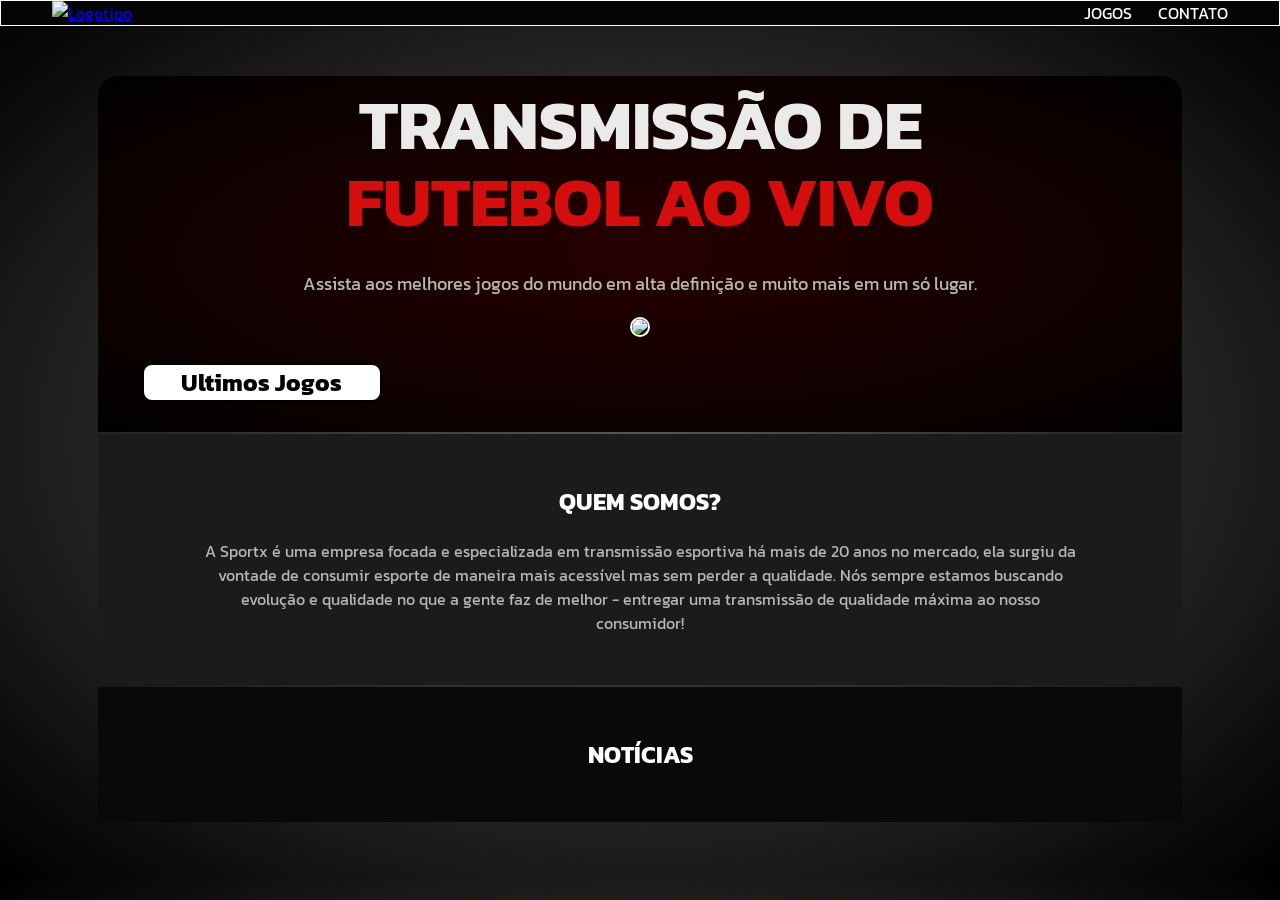
==== index.html @ b4f6558f "Add files via upload" ====
<!DOCTYPE html>
<html lang="pt-BR">
<head>
    <meta charset="UTF-8">
    <meta name="viewport" content="width=device-width, initial-scale=1.0">
    <link rel="icon" href="SportX_nome.png" type="image/png">
    <title>SportX</title>
    <link rel="stylesheet" href="Css/Style.css">
    <link rel="preconnect" href="https://fonts.googleapis.com">
    <link rel="preconnect" href="https://fonts.gstatic.com" crossorigin>
    <link href="https://fonts.googleapis.com/css2?family=Kanit:ital,wght@0,100;0,200;0,300;0,400;0,500;0,600;0,700;0,800;0,900;1,100;1,200;1,300;1,400;1,500;1,600;1,700;1,800;1,900&display=swap" rel="stylesheet">
</head>
<body>
  <main>
  <header>
    <div class="interface">
      <div class="logotipocabecalho">
        <a href="https://holandastar.github.io/Projeto-SportX/"><img src="SportXLogo.png" alt="Logotipo"></a>
      </div>
      <nav class="menu">
        <ul>
          <li>JOGOS</li>
          <li>CONTATO</li>
        </ul>
      </nav>
    </div>
  </header>
<div class="div-inteira">
  <div class="interface">
    <div class="interface-topo">
    <section>
      <h1 >TRANSMISSÃO DE<span style="color: rgb(212, 13, 13);"><br>FUTEBOL AO VIVO</span></h1>
      <p class="texto">Assista aos melhores jogos do mundo em alta definição e muito mais em um só lugar.</p>
    </section>
    <section class="primeira-imagem"><img class="imagem-topo"src="Harrykane.png"></section>
    <section class="segundo-botao-jogos">
      <a><h2>Ultimos Jogos</h2></a>
    </section>
    </div>
  </div>
<div class="interface">
  <div class="informacoes-empresa">
  <h2 class="titulo">QUEM SOMOS?</h2>
  <div>
    <p class="texto">A Sportx é uma empresa focada e especializada em transmissão esportiva há mais de
       20 anos no mercado, ela surgiu da vontade de consumir esporte de maneira mais acessível
       mas sem perder a qualidade. Nós sempre estamos buscando evolução e qualidade no que a
       gente faz de melhor - entregar uma transmissão de qualidade máxima ao nosso consumidor!
    </p>  
  </div>
  </div>
</div>
  <div class="interface">
    <div class="noticias">
      <h2>NOTÍCIAS</h2>
    </div>
  </div>
</div>
</main>
</body>
</html>
---- Css/Style.css ----
*{
    margin: 0;
    padding: 0;
    box-sizing: border-box;
    font-family: "Kanit", sans-serif;
}

 body{  
    background: radial-gradient( rgba(179, 164, 164, 0.516), rgb(0, 0, 0));
    background-color: rgb(0, 0, 0);
 }
.interface{
    max-width: 1400px;
    padding: 0 4%;
    margin: 0 auto;
}
/* *Estilo do cabeçalho*/
      header{
      background-color: rgb(5, 5, 5);
      border: 1px solid white;      
      }
      header > .interface{
        display: flex;
        align-items: center;
        justify-content: space-between;
      }
      header .logotipocabecalho img{
        max-width: 200px;
      }
    header nav.menu ul{
        display: flex;
        list-style: none;
        gap: 26px;
        color: white;
    }
        header nav.menu a{
        color: white;
        text-decoration: none;
        font-size: 1.1rem;     
        }
        header nav.menu li:hover{
            color: red;
            transition: 0.2s;
    }
    .div-inteira{
        margin: 50px auto;
        max-width: 1400px;
        padding: 0 4%; 
    }
    .interface-topo{
        max-width:1600px;
        padding: 0 4%;
        margin: 0px auto;
        background: radial-gradient( rgba(255, 0, 0, 0.153), rgb(1, 1, 1));
        background-color: black;
        text-align: center;
        border-bottom: 2px solid transparent;
        border-top-right-radius: 20px;
        border-top-left-radius: 20px;
        background-clip: padding-box;
    }
     .interface-topo h1{
        color: rgb(234, 234, 234);
        font-size: 70px;
        line-height: 1.1;
        padding: 10px;
     }
    .interface-topo p{
        font-size: 18px;
        color: rgb(182, 182, 182);
        padding: 20px;
     }
         .interface-topo img{
            width: auto;
            height: 350px;
            transition:0.5s;
            border-radius: 10px;
            border: 2px solid white;
     }
     .segundo-botao-jogos{
        background-color: white;
        margin-bottom: 30px;
        width: 240px;
        height: auto;
        justify-self: center;
        border-radius: 10px;
        border: 2px solid black;
        text-align: center;
     }
     .segundo-botao-jogos h2{
        color: rgb(0, 0, 0);
        transition: 0.2s;
     }
    .segundo-botao-jogos h2:hover{
        color: red;
        transition: 0.2s;
          }
        .interface-topo img:hover{
        transform: scale(1.05);
        transition:0.5s;
     }
        .botao-jogos{
            font-size: 30px;
            color: white;
        }
        .primeira-imagem{
            padding-bottom: 20px;
        }
        .informacoes-empresa{
            text-align: center;
            background-color: rgb(27, 27, 27);
            padding: 50px;
            padding-left: 100px;
            padding-right: 100px;
            border-bottom: 2px solid transparent;
            background-clip: padding-box;
        }
        .informacoes-empresa h2{
            color: rgb(255, 255, 255);
            padding-bottom: 20px;
        }
        .informacoes-empresa p{
            color: rgb(182, 182, 182);
        }
        .noticias{
            background-color: rgb(9, 9, 9);
            text-align: center;
            padding: 50px;
            padding-left: 100px;
            padding-right: 100px;
            border-bottom: 2px solid transparent;
            background-clip: padding-box;
        }
        .noticias h2{
            color: white;
        }
    @media screen and (max-width:800px){
        .div-inteira{
        margin: 10px;
        margin-top: 20px;
        padding: 0;
         }
    .interface-topo{
        padding-top: 20px;
    }
    .interface-topo img{
        height: 150px;
        width: auto;
    }
         .interface-topo h1{
        font-size: 30px;
}
    .interface-topo p{
        font-size: 15px;
        padding: 10px;
        padding-bottom: 20px;
     }
     .informacoes-empresa{
        padding: 20px;
     }
     .informacoes-empresa h2{
        font-size: 20px;
        padding-bottom: 10px;
        padding-left: 60px;
        padding-right: 60px;
     }
     .informacoes-empresa p{
        font-size: 15px;
     }

    }
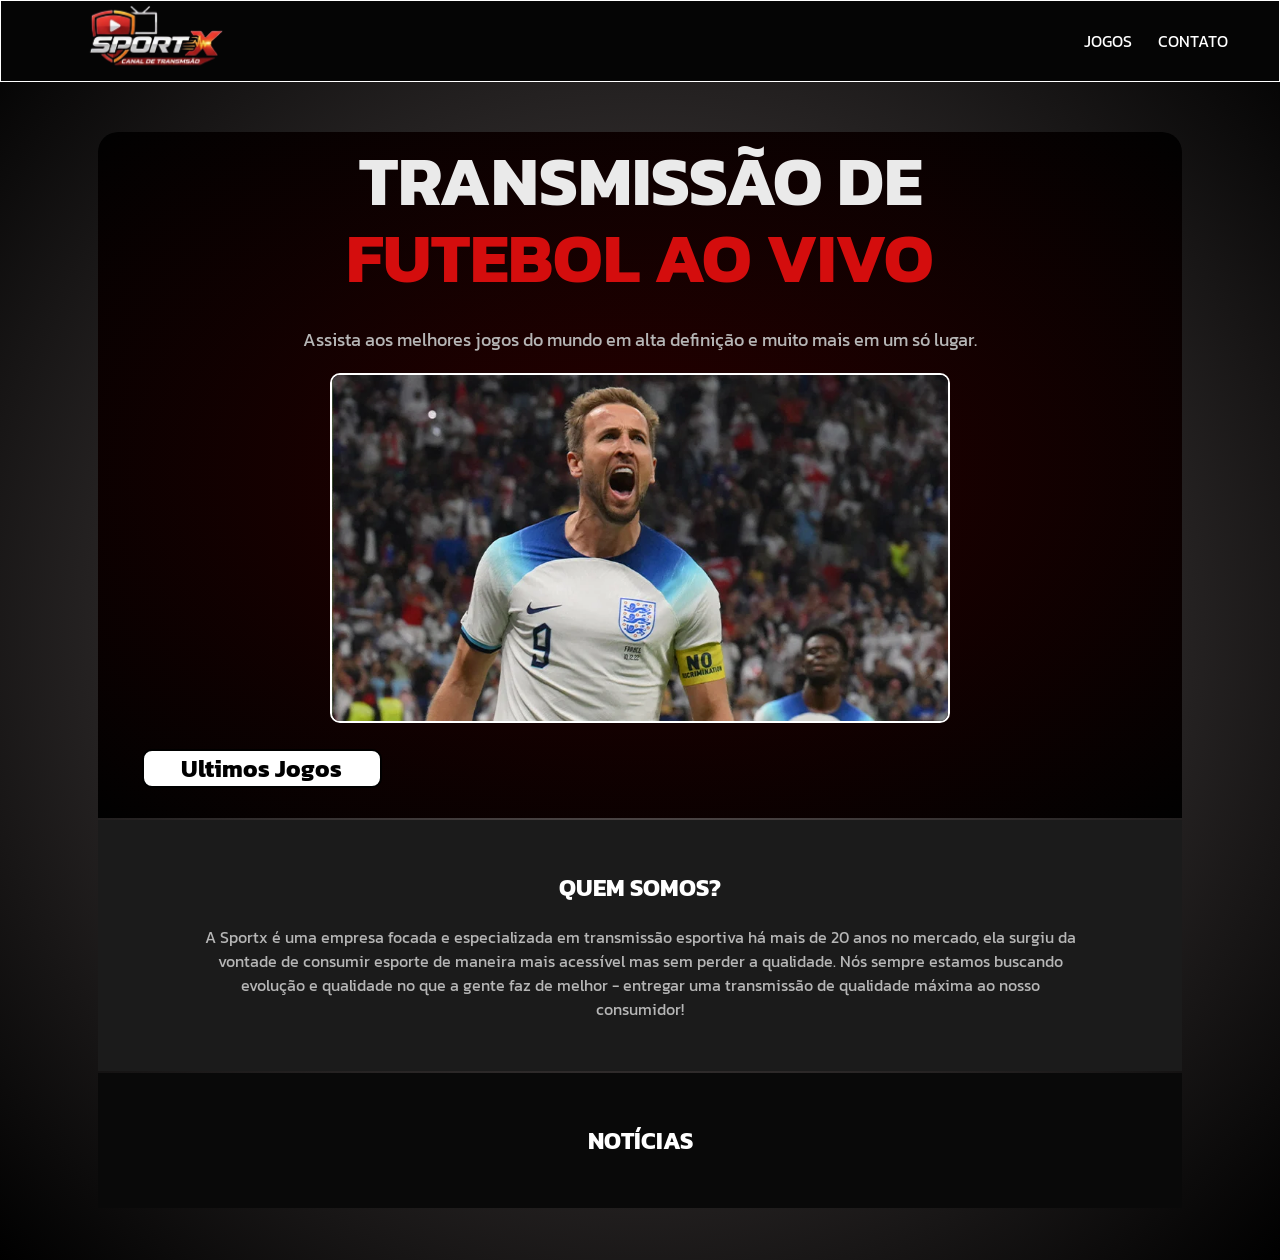
==== commit df1e6fcb: "Update image paths in index.html" ====
--- a/index.html
+++ b/index.html
@@ -3,7 +3,7 @@
 <head>
     <meta charset="UTF-8">
     <meta name="viewport" content="width=device-width, initial-scale=1.0">
-    <link rel="icon" href="SportX_nome.png" type="image/png">
+    <link rel="icon" href="Imagens_SportX/SportX_nome.png" type="image/png">
     <title>SportX</title>
     <link rel="stylesheet" href="Css/Style.css">
     <link rel="preconnect" href="https://fonts.googleapis.com">
@@ -15,7 +15,7 @@
   <header>
     <div class="interface">
       <div class="logotipocabecalho">
-        <a href="https://holandastar.github.io/Projeto-SportX/"><img src="SportXLogo.png" alt="Logotipo"></a>
+        <a href="https://holandastar.github.io/Projeto-SportX/"><img src="Imagens_SportX/SportXLogo.png" alt="Logotipo"></a>
       </div>
       <nav class="menu">
         <ul>
@@ -32,7 +32,7 @@
       <h1 >TRANSMISSÃO DE<span style="color: rgb(212, 13, 13);"><br>FUTEBOL AO VIVO</span></h1>
       <p class="texto">Assista aos melhores jogos do mundo em alta definição e muito mais em um só lugar.</p>
     </section>
-    <section class="primeira-imagem"><img class="imagem-topo"src="Harrykane.png"></section>
+    <section class="primeira-imagem"><img class="imagem-topo"src="Imagens_SportX/Harrykane.png"></section>
     <section class="segundo-botao-jogos">
       <a><h2>Ultimos Jogos</h2></a>
     </section>
@@ -58,4 +58,4 @@
 </div>
 </main>
 </body>
-</html>+</html>
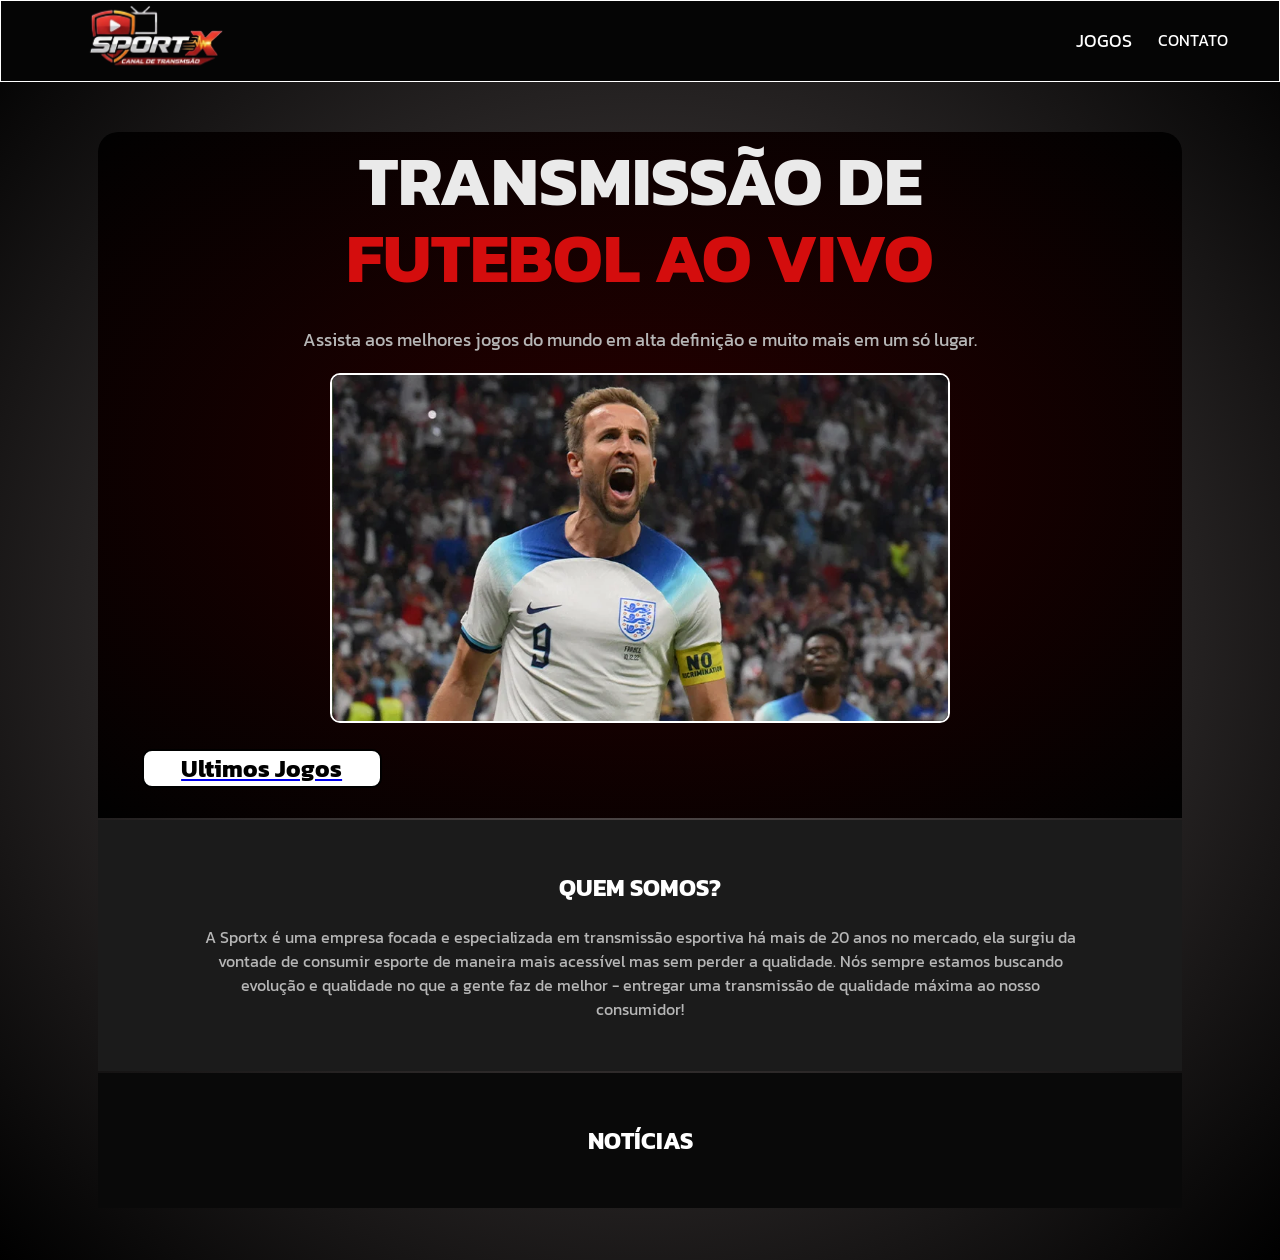
==== commit 0c67a96d: "Fix navigation link and improve HTML structure Updated navigation links and fixed HTML structure." ====
--- a/index.html
+++ b/index.html
@@ -19,7 +19,7 @@
       </div>
       <nav class="menu">
         <ul>
-          <li>JOGOS</li>
+          <li><a href="JogosSportX.html">JOGOS</a></li>
           <li>CONTATO</li>
         </ul>
       </nav>
@@ -34,7 +34,7 @@
     </section>
     <section class="primeira-imagem"><img class="imagem-topo"src="Imagens_SportX/Harrykane.png"></section>
     <section class="segundo-botao-jogos">
-      <a><h2>Ultimos Jogos</h2></a>
+      <a href="JogosSportX.html"><h2>Ultimos Jogos</h2></a>
     </section>
     </div>
   </div>
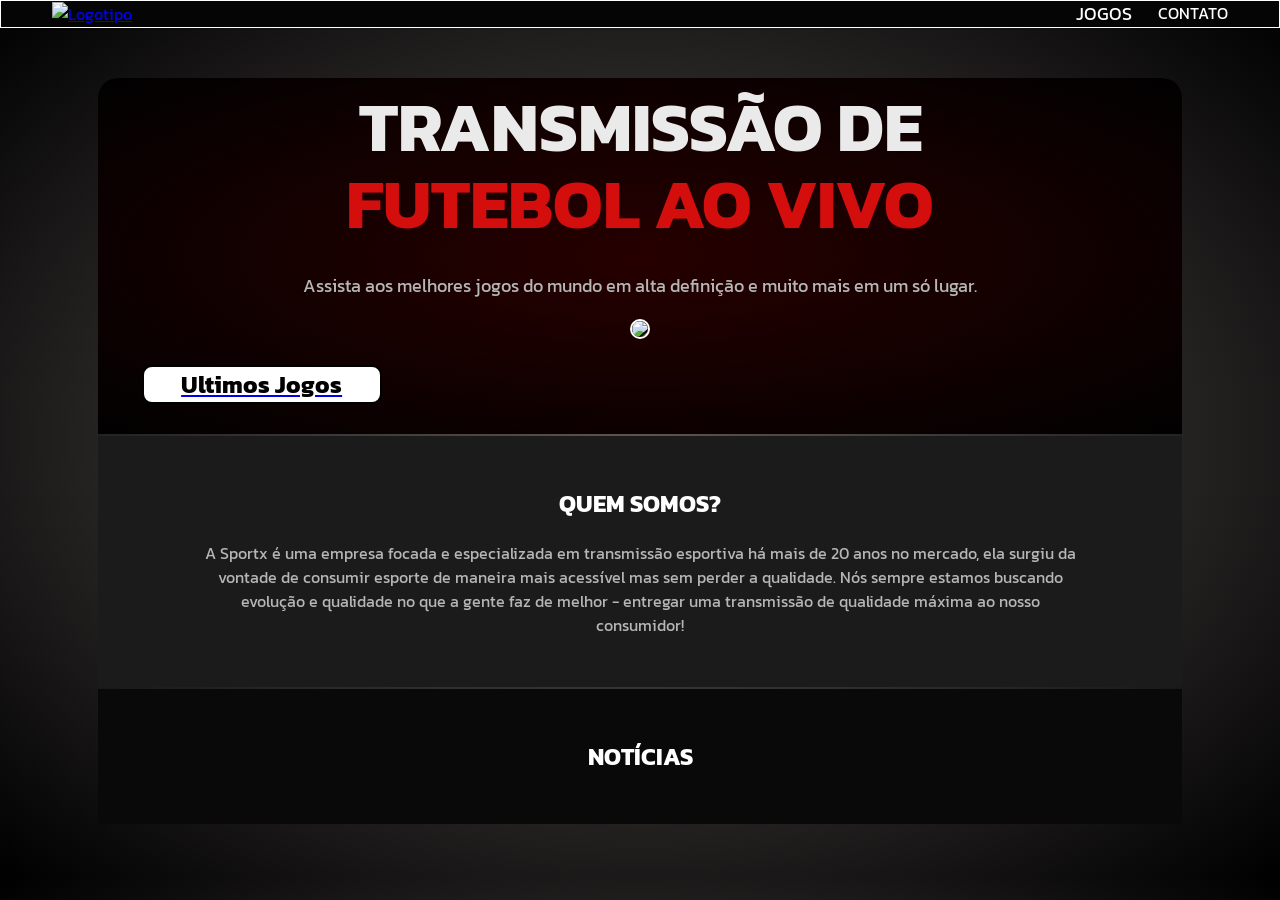
==== commit 00e4a1b4: "Add files via upload" ====
--- a/index.html
+++ b/index.html
@@ -3,7 +3,7 @@
 <head>
     <meta charset="UTF-8">
     <meta name="viewport" content="width=device-width, initial-scale=1.0">
-    <link rel="icon" href="Imagens_SportX/SportX_nome.png" type="image/png">
+    <link rel="icon" href="Imagens-SportX/SportX_nome.png" type="image/png">
     <title>SportX</title>
     <link rel="stylesheet" href="Css/Style.css">
     <link rel="preconnect" href="https://fonts.googleapis.com">
@@ -15,7 +15,7 @@
   <header>
     <div class="interface">
       <div class="logotipocabecalho">
-        <a href="https://holandastar.github.io/Projeto-SportX/"><img src="Imagens_SportX/SportXLogo.png" alt="Logotipo"></a>
+        <a href="https://holandastar.github.io/Projeto-SportX/"><img src="Imagens-SportX/SportXLogo.png" alt="Logotipo"></a>
       </div>
       <nav class="menu">
         <ul>
@@ -32,7 +32,7 @@
       <h1 >TRANSMISSÃO DE<span style="color: rgb(212, 13, 13);"><br>FUTEBOL AO VIVO</span></h1>
       <p class="texto">Assista aos melhores jogos do mundo em alta definição e muito mais em um só lugar.</p>
     </section>
-    <section class="primeira-imagem"><img class="imagem-topo"src="Imagens_SportX/Harrykane.png"></section>
+    <section class="primeira-imagem"><img src="Imagens-SportX/Harrykane.png"></section>
     <section class="segundo-botao-jogos">
       <a href="JogosSportX.html"><h2>Ultimos Jogos</h2></a>
     </section>
@@ -58,4 +58,4 @@
 </div>
 </main>
 </body>
-</html>
+</html>
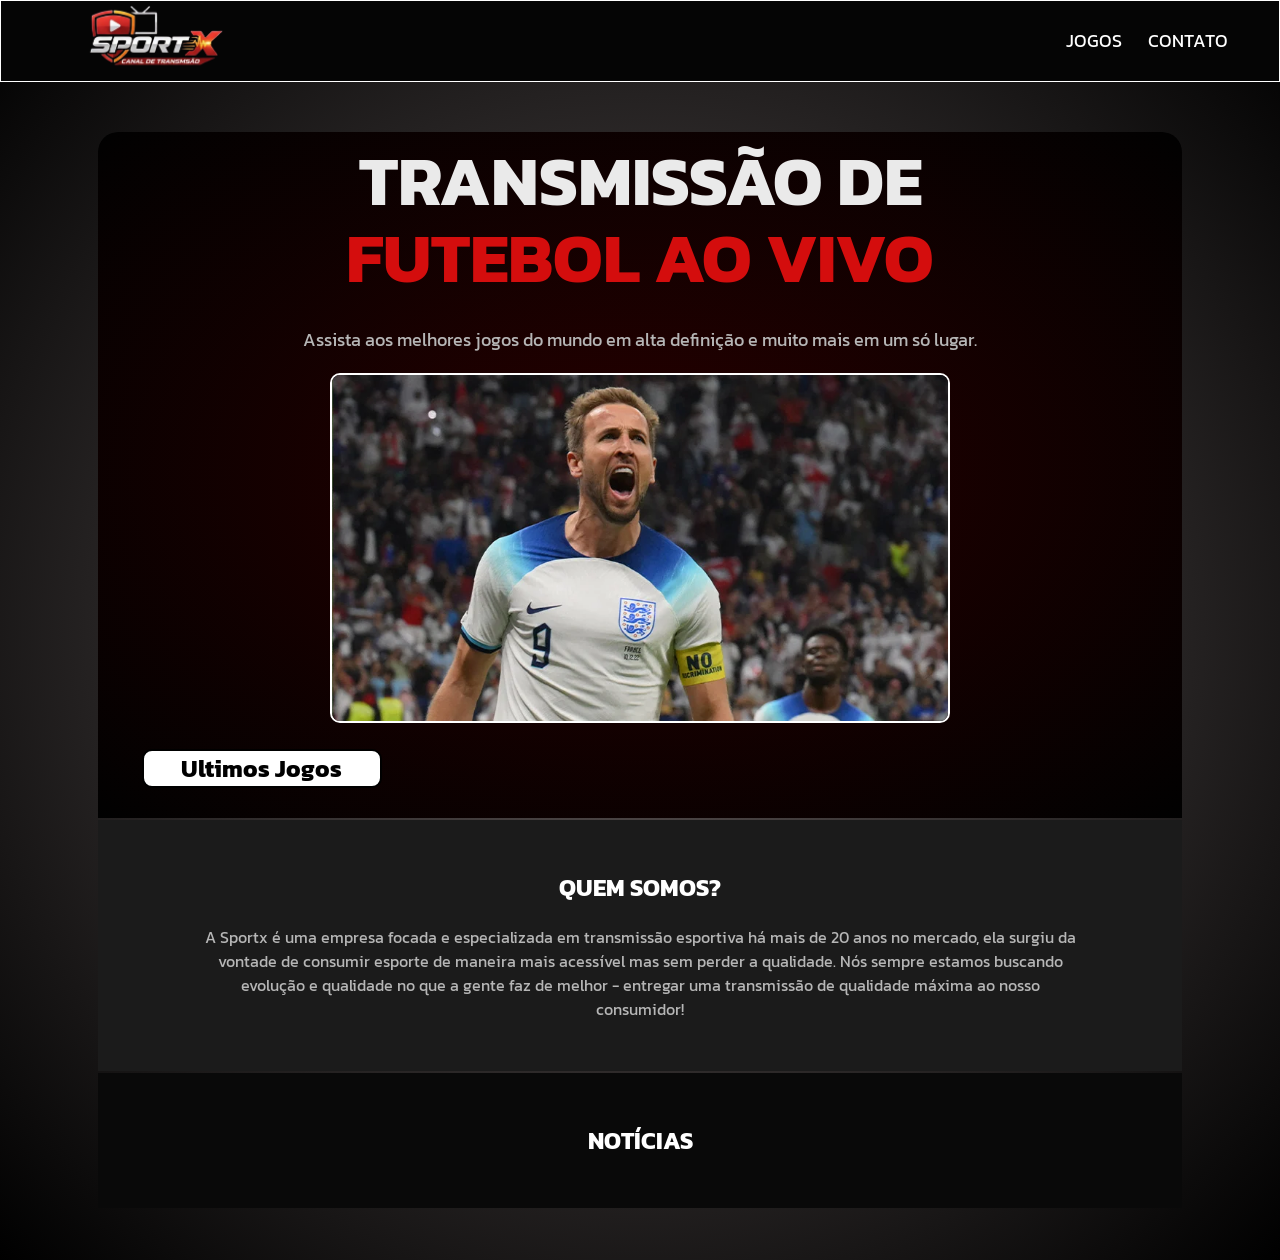
==== commit db70b4f9: "Add files via upload" ====
--- a/index.html
+++ b/index.html
@@ -3,7 +3,7 @@
 <head>
     <meta charset="UTF-8">
     <meta name="viewport" content="width=device-width, initial-scale=1.0">
-    <link rel="icon" href="Imagens-SportX/SportX_nome.png" type="image/png">
+    <link rel="icon" href="Imagens_SportX/SportX_nome.png" type="image/png">
     <title>SportX</title>
     <link rel="stylesheet" href="Css/Style.css">
     <link rel="preconnect" href="https://fonts.googleapis.com">
@@ -15,12 +15,12 @@
   <header>
     <div class="interface">
       <div class="logotipocabecalho">
-        <a href="https://holandastar.github.io/Projeto-SportX/"><img src="Imagens-SportX/SportXLogo.png" alt="Logotipo"></a>
+        <a href="https://holandastar.github.io/Projeto-SportX/"><img src="Imagens_SportX/SportXLogo.png" alt="Logotipo"></a>
       </div>
       <nav class="menu">
         <ul>
           <li><a href="JogosSportX.html">JOGOS</a></li>
-          <li>CONTATO</li>
+          <li><a>CONTATO</a></li>
         </ul>
       </nav>
     </div>
@@ -32,7 +32,7 @@
       <h1 >TRANSMISSÃO DE<span style="color: rgb(212, 13, 13);"><br>FUTEBOL AO VIVO</span></h1>
       <p class="texto">Assista aos melhores jogos do mundo em alta definição e muito mais em um só lugar.</p>
     </section>
-    <section class="primeira-imagem"><img src="Imagens-SportX/Harrykane.png"></section>
+    <section class="primeira-imagem"><img src="Imagens_SportX/Harrykane.png"></section>
     <section class="segundo-botao-jogos">
       <a href="JogosSportX.html"><h2>Ultimos Jogos</h2></a>
     </section>
--- a/Css/Style.css
+++ b/Css/Style.css
@@ -9,6 +9,10 @@
     background: radial-gradient( rgba(179, 164, 164, 0.516), rgb(0, 0, 0));
     background-color: rgb(0, 0, 0);
  }
+ a {
+  text-decoration: none;
+  color: inherit;
+}
 .interface{
     max-width: 1400px;
     padding: 0 4%;
@@ -38,7 +42,7 @@
         text-decoration: none;
         font-size: 1.1rem;     
         }
-        header nav.menu li:hover{
+        header nav.menu a:hover{
             color: red;
             transition: 0.2s;
     }
@@ -46,6 +50,23 @@
         margin: 50px auto;
         max-width: 1400px;
         padding: 0 4%; 
+    }
+    .interface-topo-jogos{
+        max-width:1600px;
+        padding: 0 4%;
+        margin: 0px auto;
+        background-color: black;
+        text-align: center;
+        border-bottom: 2px solid transparent;
+        border-top-right-radius: 20px;
+        border-top-left-radius: 20px;
+        background-clip: padding-box;
+        }
+    .interface-topo-jogos h1{               
+        color: rgb(234, 234, 234);
+        font-size: 70px;
+        line-height: 1.1;
+        padding: 10px;
     }
     .interface-topo{
         max-width:1600px;
@@ -58,6 +79,7 @@
         border-top-right-radius: 20px;
         border-top-left-radius: 20px;
         background-clip: padding-box;
+    
     }
      .interface-topo h1{
         color: rgb(234, 234, 234);
@@ -143,6 +165,9 @@
     .interface-topo{
         padding-top: 20px;
     }
+    .interface-topo-jogos{
+        padding-top: 20px;
+    }
     .interface-topo img{
         height: 150px;
         width: auto;
@@ -167,5 +192,14 @@
      .informacoes-empresa p{
         font-size: 15px;
      }
-
+    header nav.menu ul{
+        gap: 16px;
+    }
+    header nav.menu a{
+        font-size: 0.8rem;     
+        }
+    header img{
+        width: 150px;
+        height: auto;
+    }
     }
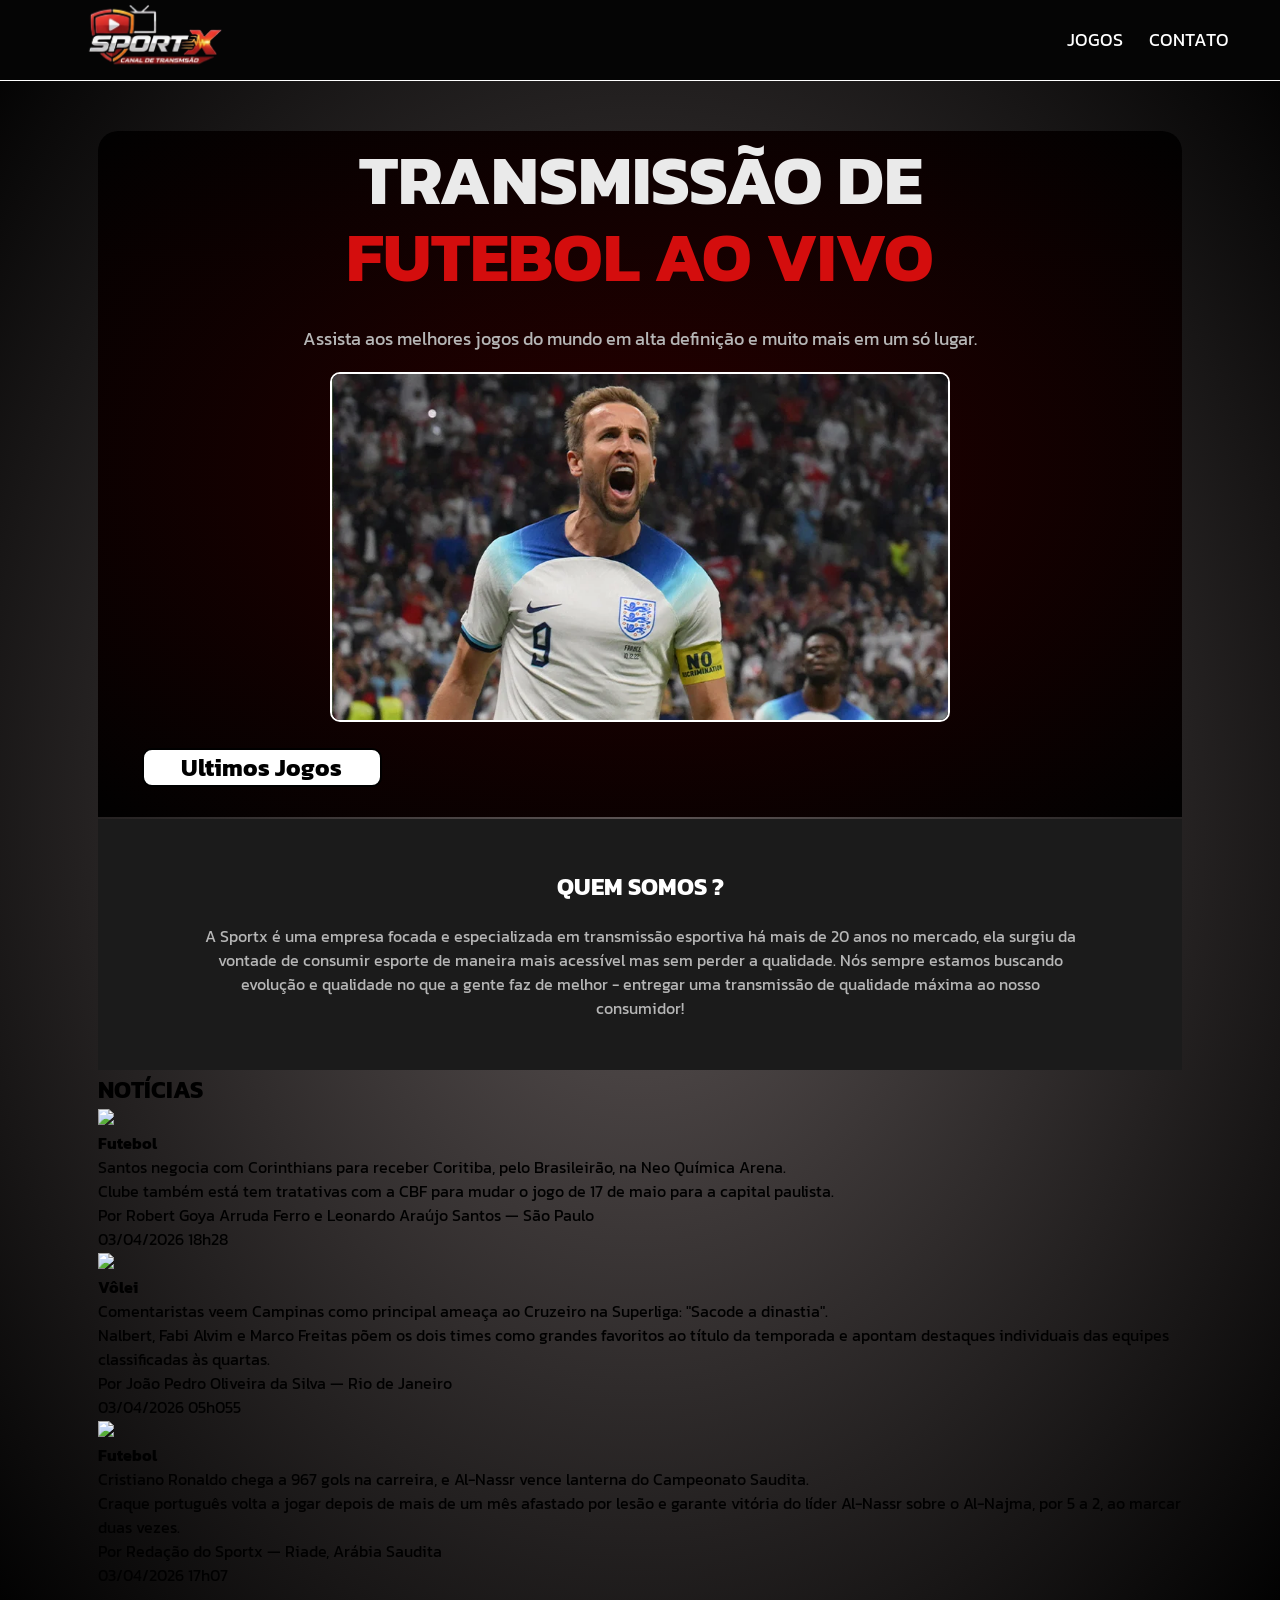
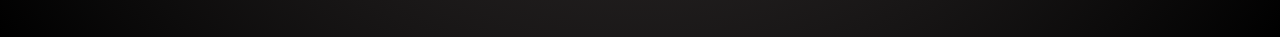
==== commit e20347af: "Add files via upload" ====
--- a/index.html
+++ b/index.html
@@ -40,7 +40,7 @@
   </div>
 <div class="interface">
   <div class="informacoes-empresa">
-  <h2 class="titulo">QUEM SOMOS?</h2>
+  <h2 class="titulo">QUEM SOMOS ?</h2>
   <div>
     <p class="texto">A Sportx é uma empresa focada e especializada em transmissão esportiva há mais de
        20 anos no mercado, ela surgiu da vontade de consumir esporte de maneira mais acessível
@@ -51,8 +51,47 @@
   </div>
 </div>
   <div class="interface">
-    <div class="noticias">
+    <div class="interface-noticias">
       <h2>NOTÍCIAS</h2>
+        <div class="interface-interna-noticias">
+          <section class="bloco-noticias">
+            <a href="SportX Santos negocia com Corinthians para receber Coritiba, pelo Brasileirão, na Neo Química Arena.html"><img src="Imagens_SportX/neo_quimica_arena.png"></a>
+              <div class="noticias-informacoes">
+                <h4>Futebol</h4>
+                <a href="SportX Santos negocia com Corinthians para receber Coritiba, pelo Brasileirão, na Neo Química Arena.html"><p>Santos negocia com Corinthians para receber Coritiba, pelo Brasileirão, na Neo Química Arena.</p>
+                <div class="esconder-texto"><p>Clube também está tem tratativas com a CBF para mudar o jogo de 17 de maio para a capital paulista.</p></a></div>
+                <div class="texto-pequeno">
+                <p>Por Robert Goya Arruda Ferro e Leonardo Araújo Santos — São Paulo</p>
+                <p>03/04/2026 18h28</p> 
+                </div>
+              </div>
+          </section>
+          <section class="bloco-noticias">
+            <a><img src="Imagens_SportX/vôlei_cruzeiro_campinas.png"></a>
+              <div class="noticias-informacoes">
+                <h4>Vôlei</h4>
+                <a><p>Comentaristas veem Campinas como principal ameaça ao Cruzeiro na Superliga: "Sacode a dinastia".</p>
+                <div class="esconder-texto"><p>Nalbert, Fabi Alvim e Marco Freitas põem os dois times como grandes favoritos ao título da temporada e apontam destaques individuais das equipes classificadas às quartas.</p></a></div>
+                <div class="texto-pequeno">
+                <p>Por João Pedro Oliveira da Silva — Rio de Janeiro</p>
+                <p>03/04/2026 05h055</p>
+                </div>
+              </div>
+          </section>
+          <section class="bloco-noticias">
+            <a><img src="Imagens_SportX/cristiano_ronaldo.png"></a>
+              <div class="noticias-informacoes">
+                <h4>Futebol</h4>
+                <a><p>Cristiano Ronaldo chega a 967 gols na carreira, e Al-Nassr vence lanterna do Campeonato Saudita.</p>
+                <div class="esconder-texto"><p>Craque português volta a jogar depois de mais de um mês afastado por lesão e garante vitória do líder Al-Nassr sobre o Al-Najma, por 5 a 2, ao marcar duas vezes.</p></div></a>
+                <div class="texto-pequeno">
+                <p>Por Redação do Sportx  — Riade, Arábia Saudita</p>
+                <p>03/04/2026 17h07</p> 
+                </div>
+              </div>
+          </section>
+          </section>
+        </div>
     </div>
   </div>
 </div>
--- a/Css/Style.css
+++ b/Css/Style.css
@@ -21,7 +21,7 @@
 /* *Estilo do cabeçalho*/
       header{
       background-color: rgb(5, 5, 5);
-      border: 1px solid white;      
+      border-bottom: 1px solid white;    
       }
       header > .interface{
         display: flex;
@@ -55,12 +55,13 @@
         max-width:1600px;
         padding: 0 4%;
         margin: 0px auto;
-        background-color: black;
+        background-color: rgb(2, 2, 2);
         text-align: center;
         border-bottom: 2px solid transparent;
         border-top-right-radius: 20px;
         border-top-left-radius: 20px;
         background-clip: padding-box;
+        padding-top: 20px;
         }
     .interface-topo-jogos h1{               
         color: rgb(234, 234, 234);
@@ -156,9 +157,53 @@
         .noticias h2{
             color: white;
         }
-    @media screen and (max-width:800px){
+        .div-tabelas{
+            display: flex;
+            margin-top: 20px;
+            justify-content: space-between;
+            flex-wrap: wrap;
+        }
+        .jogos-tabela {
+            background-color: black;
+            border-radius: 10px;
+            justify-content: space-between;
+            padding: 20px;
+            padding-top: 0;
+            width: 400px;
+            align-items: center;
+            margin: 20px;
+            border: 2px solid rgb(80, 80, 80);
+        }
+        .jogos-tabela p{
+            color: white;
+            text-align: center;
+            margin: 0;
+            line-height: 1.2;
+        }
+        .jogos-tabela img{
+            width: 50px;
+        }
+        .competicao p{
+            display: flex;
+            text-align: center;
+            align-items: center;
+            justify-content: center;
+            margin-top: 20px;
+            color: rgb(0, 0, 0);
+            border: 2px solid rgb(47, 47, 47);
+            background-color: azure;
+            margin-bottom: 10px;
+            border-radius: 5px;
+        }
+        .jogos {
+            display: flex;
+            justify-content: space-between;
+            text-align: center;
+            align-items: center;
+        }
+    @media screen and (max-width:1150px){
         .div-inteira{
-        margin: 10px;
+        margin: 0px;
         margin-top: 20px;
         padding: 0;
          }
@@ -175,6 +220,9 @@
          .interface-topo h1{
         font-size: 30px;
 }
+         .interface-topo-jogos h1{
+        font-size: 30px;
+}
     .interface-topo p{
         font-size: 15px;
         padding: 10px;
@@ -202,4 +250,36 @@
         width: 150px;
         height: auto;
     }
-    }+    .div-tabelas {
+        flex-direction: column;
+        margin-top: 0px;
+        justify-content: center;
+        align-items: center;
+    }
+    .jogos-tabela{
+        margin: 5px;
+        width: 300px;
+        padding: 10px;
+    }
+    
+    .jogos img{
+        width: 30px;
+        height: auto;
+    }
+    .jogos p{
+        font-size: 15px;
+    }
+    .competicao p{
+        margin-top: 2px;
+    }
+    }
+    @media screen and (max-width:700px){
+    .jogos-tabela{
+        margin: 5px;
+        width: 270px;
+        padding: 5px;
+    }
+    .jogos p{
+        font-size: 14px;
+    }
+    }
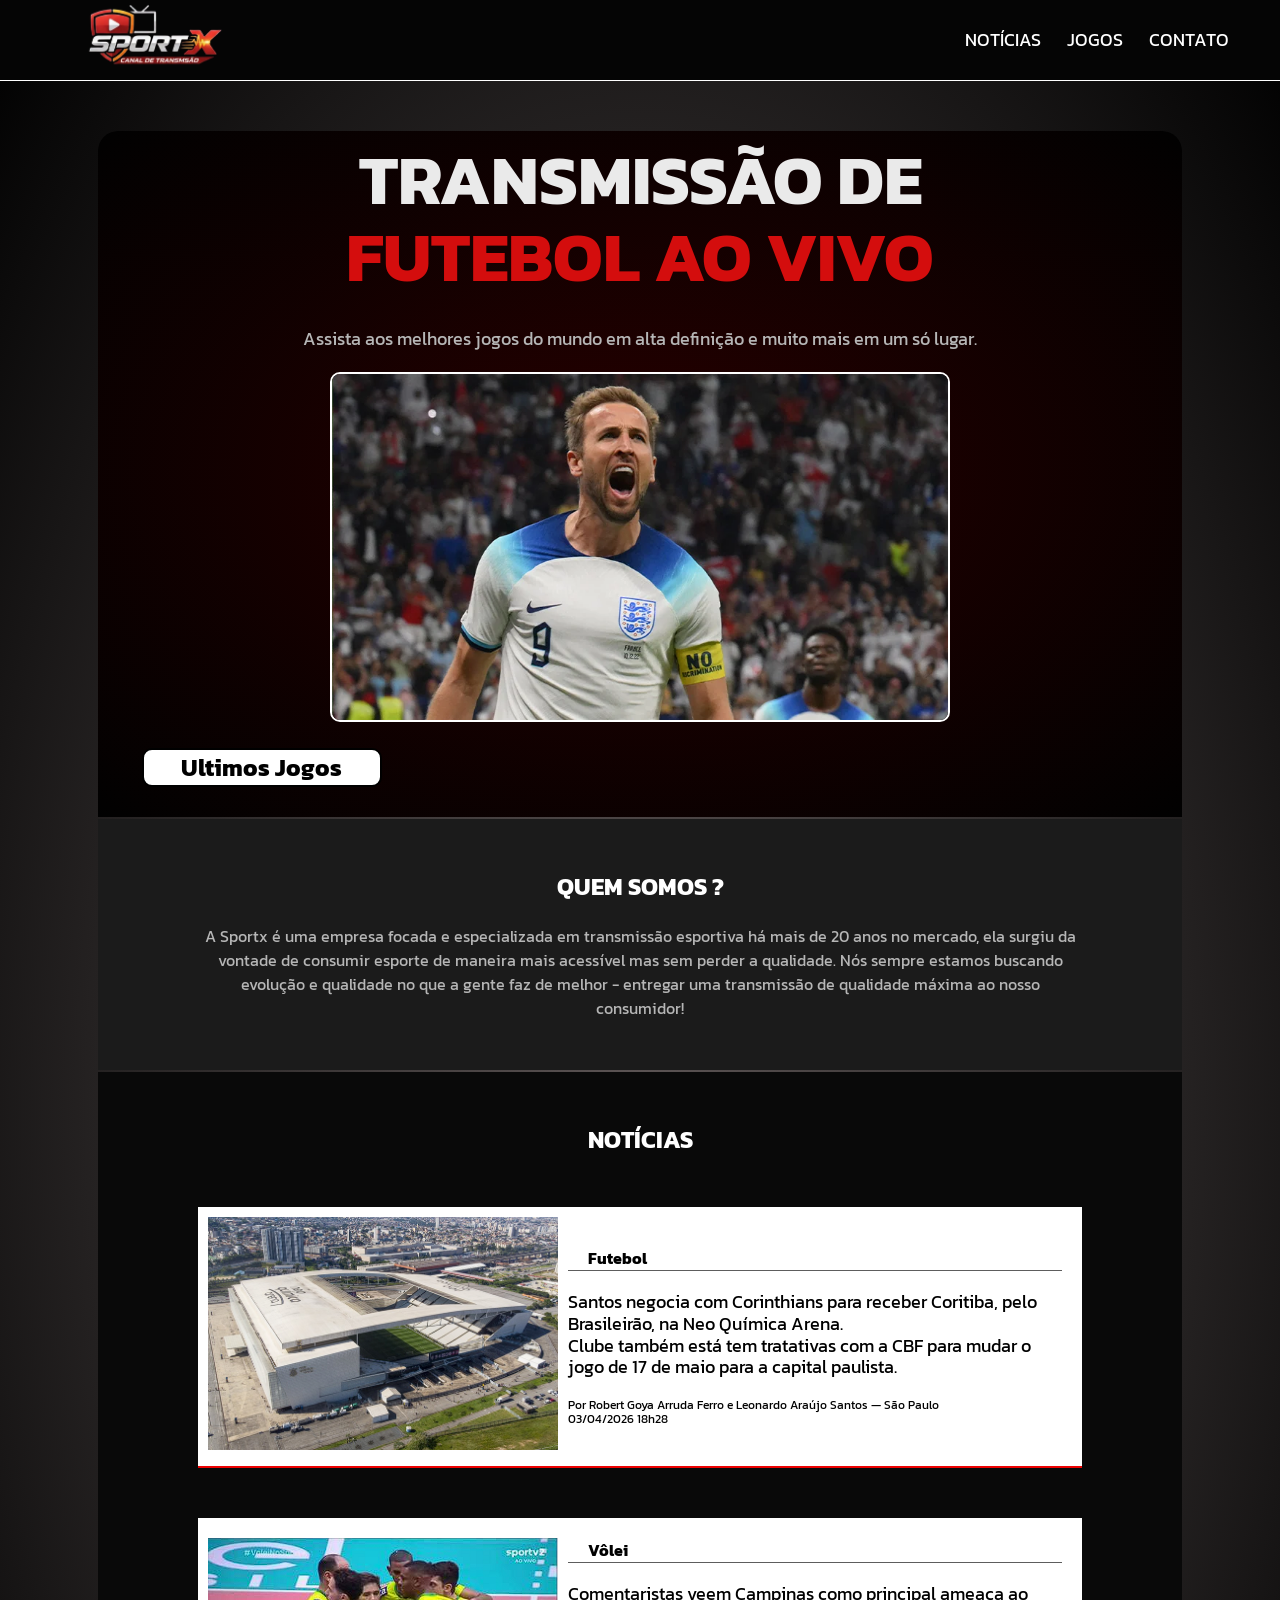
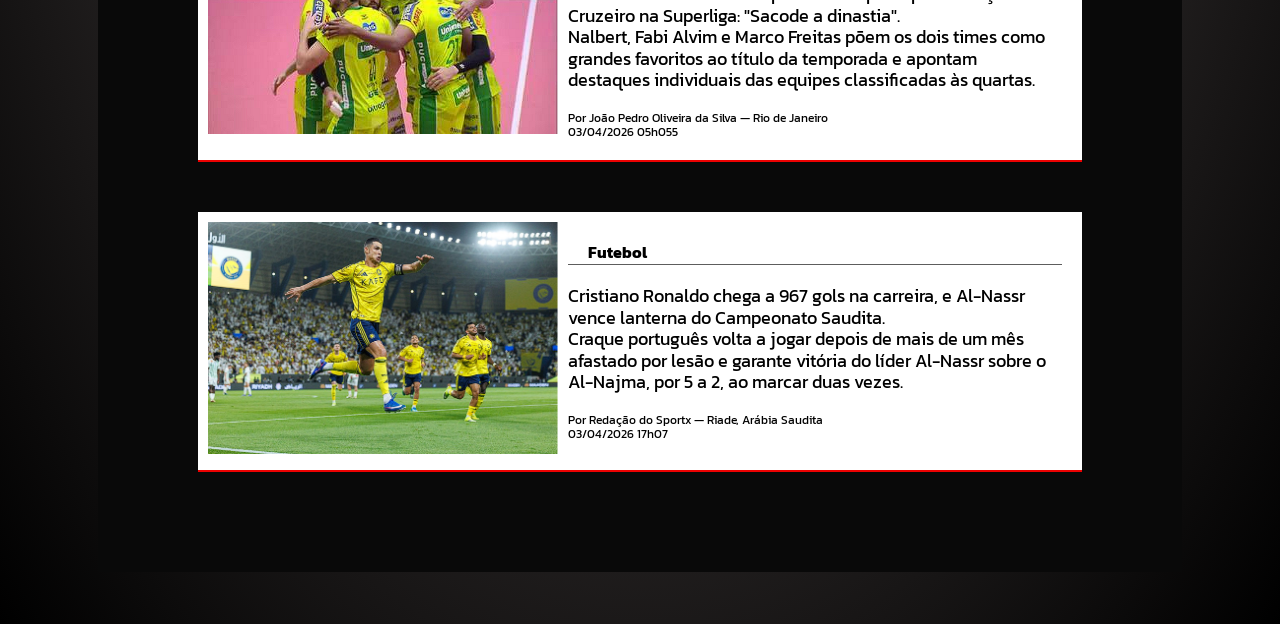
==== commit 2516c5ce: "Add files via upload" ====
--- a/index.html
+++ b/index.html
@@ -19,6 +19,7 @@
       </div>
       <nav class="menu">
         <ul>
+          <li><a href="#noticias" class="btn">NOTÍCIAS</a></li>
           <li><a href="JogosSportX.html">JOGOS</a></li>
           <li><a>CONTATO</a></li>
         </ul>
@@ -51,7 +52,7 @@
   </div>
 </div>
   <div class="interface">
-    <div class="interface-noticias">
+    <div id="noticias" class="interface-noticias">
       <h2>NOTÍCIAS</h2>
         <div class="interface-interna-noticias">
           <section class="bloco-noticias">
@@ -67,10 +68,10 @@
               </div>
           </section>
           <section class="bloco-noticias">
-            <a><img src="Imagens_SportX/vôlei_cruzeiro_campinas.png"></a>
+            <a href="Comentaristas veem Campinas como principal ameaça ao Cruzeiro.html"><img src="Imagens_SportX/vôlei_cruzeiro_campinas.png"></a>
               <div class="noticias-informacoes">
                 <h4>Vôlei</h4>
-                <a><p>Comentaristas veem Campinas como principal ameaça ao Cruzeiro na Superliga: "Sacode a dinastia".</p>
+                <a href="Comentaristas veem Campinas como principal ameaça ao Cruzeiro.html"><p>Comentaristas veem Campinas como principal ameaça ao Cruzeiro na Superliga: "Sacode a dinastia".</p>
                 <div class="esconder-texto"><p>Nalbert, Fabi Alvim e Marco Freitas põem os dois times como grandes favoritos ao título da temporada e apontam destaques individuais das equipes classificadas às quartas.</p></a></div>
                 <div class="texto-pequeno">
                 <p>Por João Pedro Oliveira da Silva — Rio de Janeiro</p>
--- a/Css/Style.css
+++ b/Css/Style.css
@@ -55,7 +55,7 @@
         max-width:1600px;
         padding: 0 4%;
         margin: 0px auto;
-        background-color: rgb(2, 2, 2);
+        background-color: rgb(7, 7, 7);
         text-align: center;
         border-bottom: 2px solid transparent;
         border-top-right-radius: 20px;
@@ -145,17 +145,20 @@
         .informacoes-empresa p{
             color: rgb(182, 182, 182);
         }
-        .noticias{
+        .interface-noticias{
             background-color: rgb(9, 9, 9);
             text-align: center;
             padding: 50px;
-            padding-left: 100px;
-            padding-right: 100px;
             border-bottom: 2px solid transparent;
             background-clip: padding-box;
-        }
-        .noticias h2{
-            color: white;
+            display: flex;
+            justify-content: center;
+            flex-direction: column;
+        }
+        .interface-noticias h2{
+            color: white;
+            display: flex;
+            justify-content: center;
         }
         .div-tabelas{
             display: flex;
@@ -201,6 +204,85 @@
             text-align: center;
             align-items: center;
         }
+        .interface-interna-noticias{
+            margin: 50px;
+            display: flex;
+            flex-direction: column;
+            justify-content: space-between;
+            gap: 50px;
+        }
+        .bloco-noticias{
+            display: flex;
+            padding: 10px;
+            border-bottom: 2px solid rgb(236, 1, 1);
+            align-items: center;
+            background-color: white;
+        }
+        .bloco-noticias img{
+            width: 350px;
+            height: auto;
+        }
+        .noticias-informacoes{
+            padding: 10px;
+            align-items: center;
+            text-align: center;
+        }
+        .noticias-informacoes p{
+           text-align: left;
+           align-items: left;
+           justify-content: center;
+           display: flex;
+           flex-direction: column;
+           font-size: 18px;
+           line-height: 1.2;
+        }
+        .noticias-informacoes h4{
+           text-align: left;
+           justify-content: center;
+           display: flex;
+           flex-direction: column;
+           padding-left: 20px;
+           margin-bottom: 20px;
+           border-bottom: 1px solid rgb(93, 93, 93);
+        }
+        .texto-pequeno {
+            margin-top: 20px;
+        }
+        .texto-pequeno p{
+            font-size: 12px;
+        }
+        .interface-topo-noticia{
+        max-width:1600px;
+        padding: 0 4%;
+        margin: 0px auto;
+        background-color: rgb(9, 9, 9);
+        text-align: center;
+        border-bottom: 2px solid transparent;
+        background-clip: padding-box;
+        }
+        .interface-topo-noticia h2{
+            color: white;
+            text-align: left;
+            padding: 30px;
+            padding-top: 40px;
+            border-bottom: 2px solid rgb(100, 100, 100) ;
+        }
+         .interface-topo-noticia img{
+            margin-top: 40px;
+            box-shadow: 0px 0px 30px rgba(255, 255, 255, 0.3);
+        }
+        .interface-topo-noticia p{
+            color: white;
+            text-align: left;
+            padding: 5px;
+        }
+        .descricao-imagem p{
+            color: white;
+            margin-top: 5px;
+            margin-bottom: 40px;
+            text-align: center;
+            font-size: 14px;
+        }
     @media screen and (max-width:1150px){
         .div-inteira{
         margin: 0px;
@@ -272,7 +354,32 @@
     .competicao p{
         margin-top: 2px;
     }
-    }
+    .bloco-noticias{
+        flex-direction: column;
+        padding: 0px;
+        justify-content: center;
+        }
+    .bloco-noticias img{
+        width: 220px;
+        height: auto;
+    }
+    .interface-interna-noticias{
+        margin: 0;
+    }
+        .interface-noticias{
+        padding: 5px;
+        justify-content: center;
+        align-items: center;
+    }
+    .esconder-texto p{
+        display: none;
+    }
+     .interface-topo-noticia img{
+        width: 300px;
+        height: auto;
+        box-shadow: 0px 0px 10px rgba(255, 255, 255, 0.3);
+        }
+}
     @media screen and (max-width:700px){
     .jogos-tabela{
         margin: 5px;
@@ -282,4 +389,21 @@
     .jogos p{
         font-size: 14px;
     }
-    }
+    .bloco-noticias{
+        padding: 10px;
+        width: 250px;
+        }
+        .noticias-informacoes p{
+            font-size: 14px;
+        }
+        .texto-pequeno p{
+            font-size: 10px;
+        }
+        .interface-topo-noticia img{
+            width: 250px;
+            height: auto;
+        }
+        .interface-topo-noticia h2{
+            font-size: 18px;
+        }
+    }
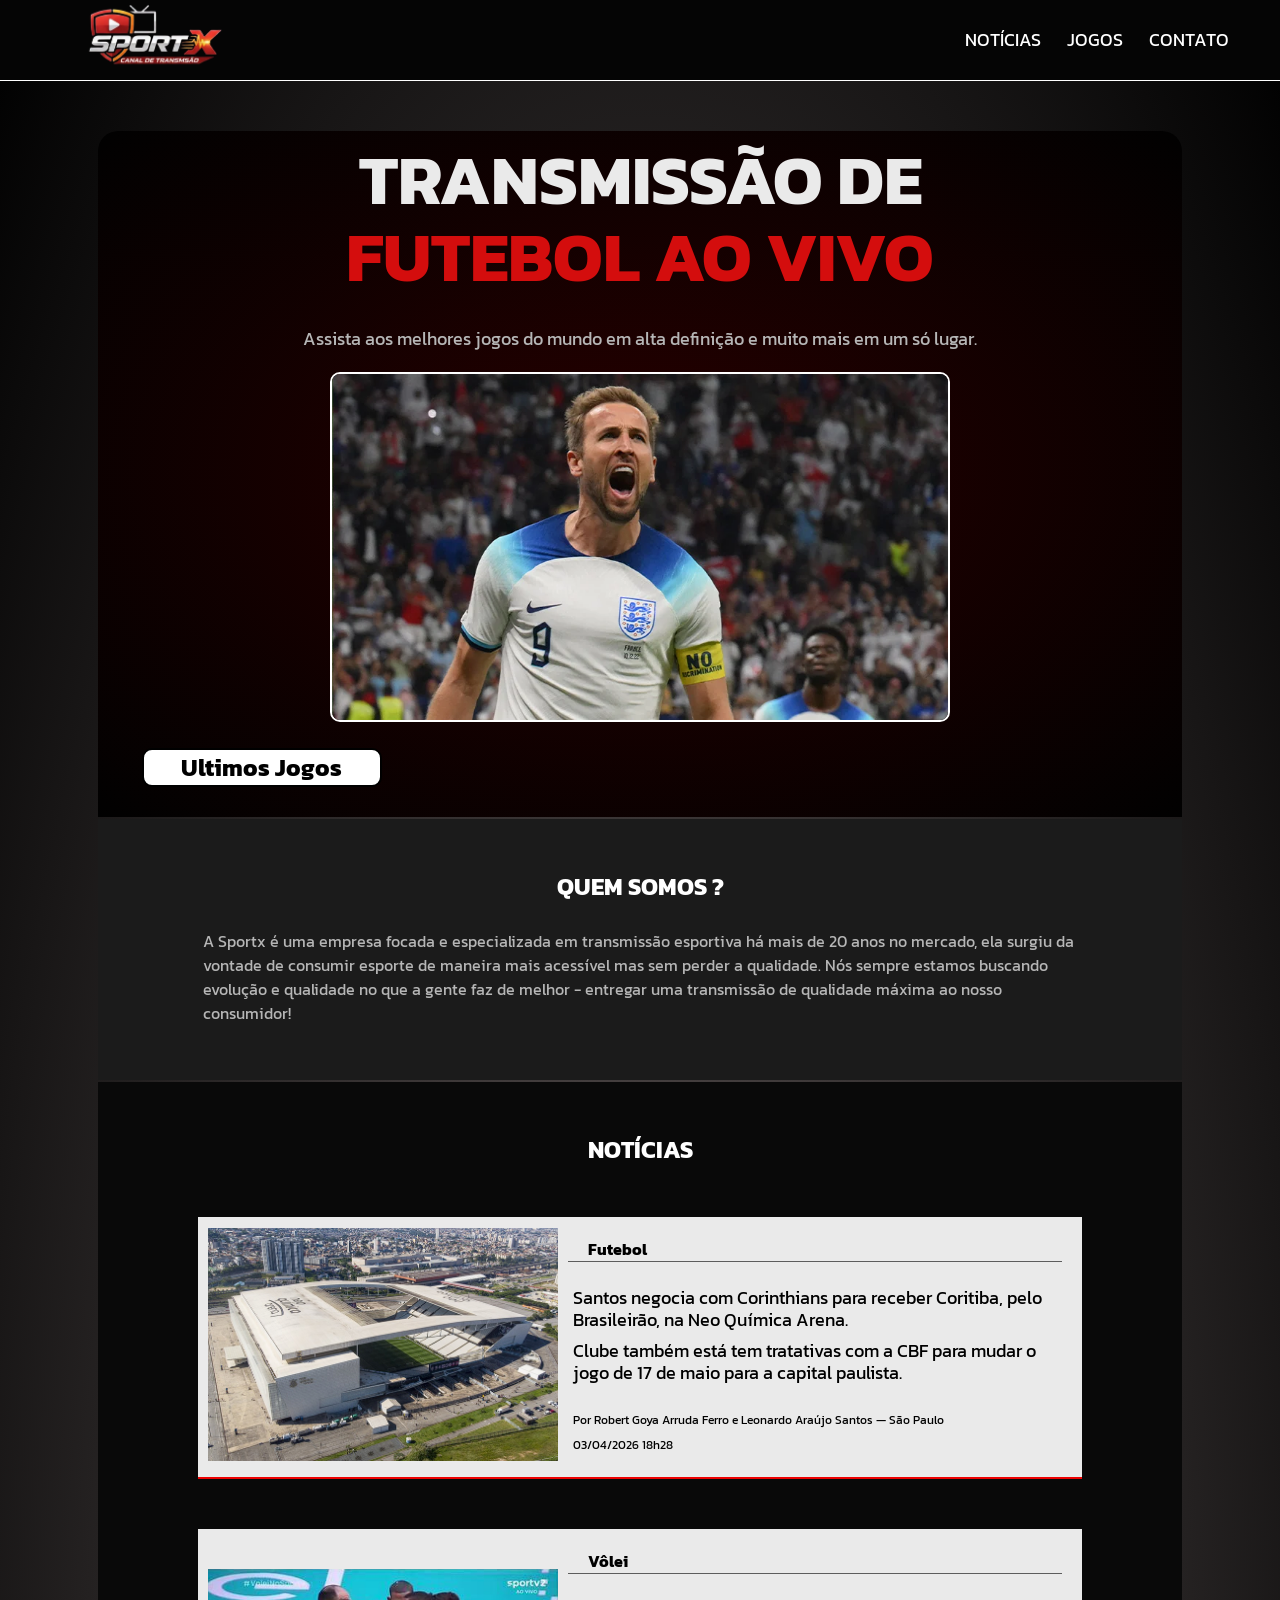
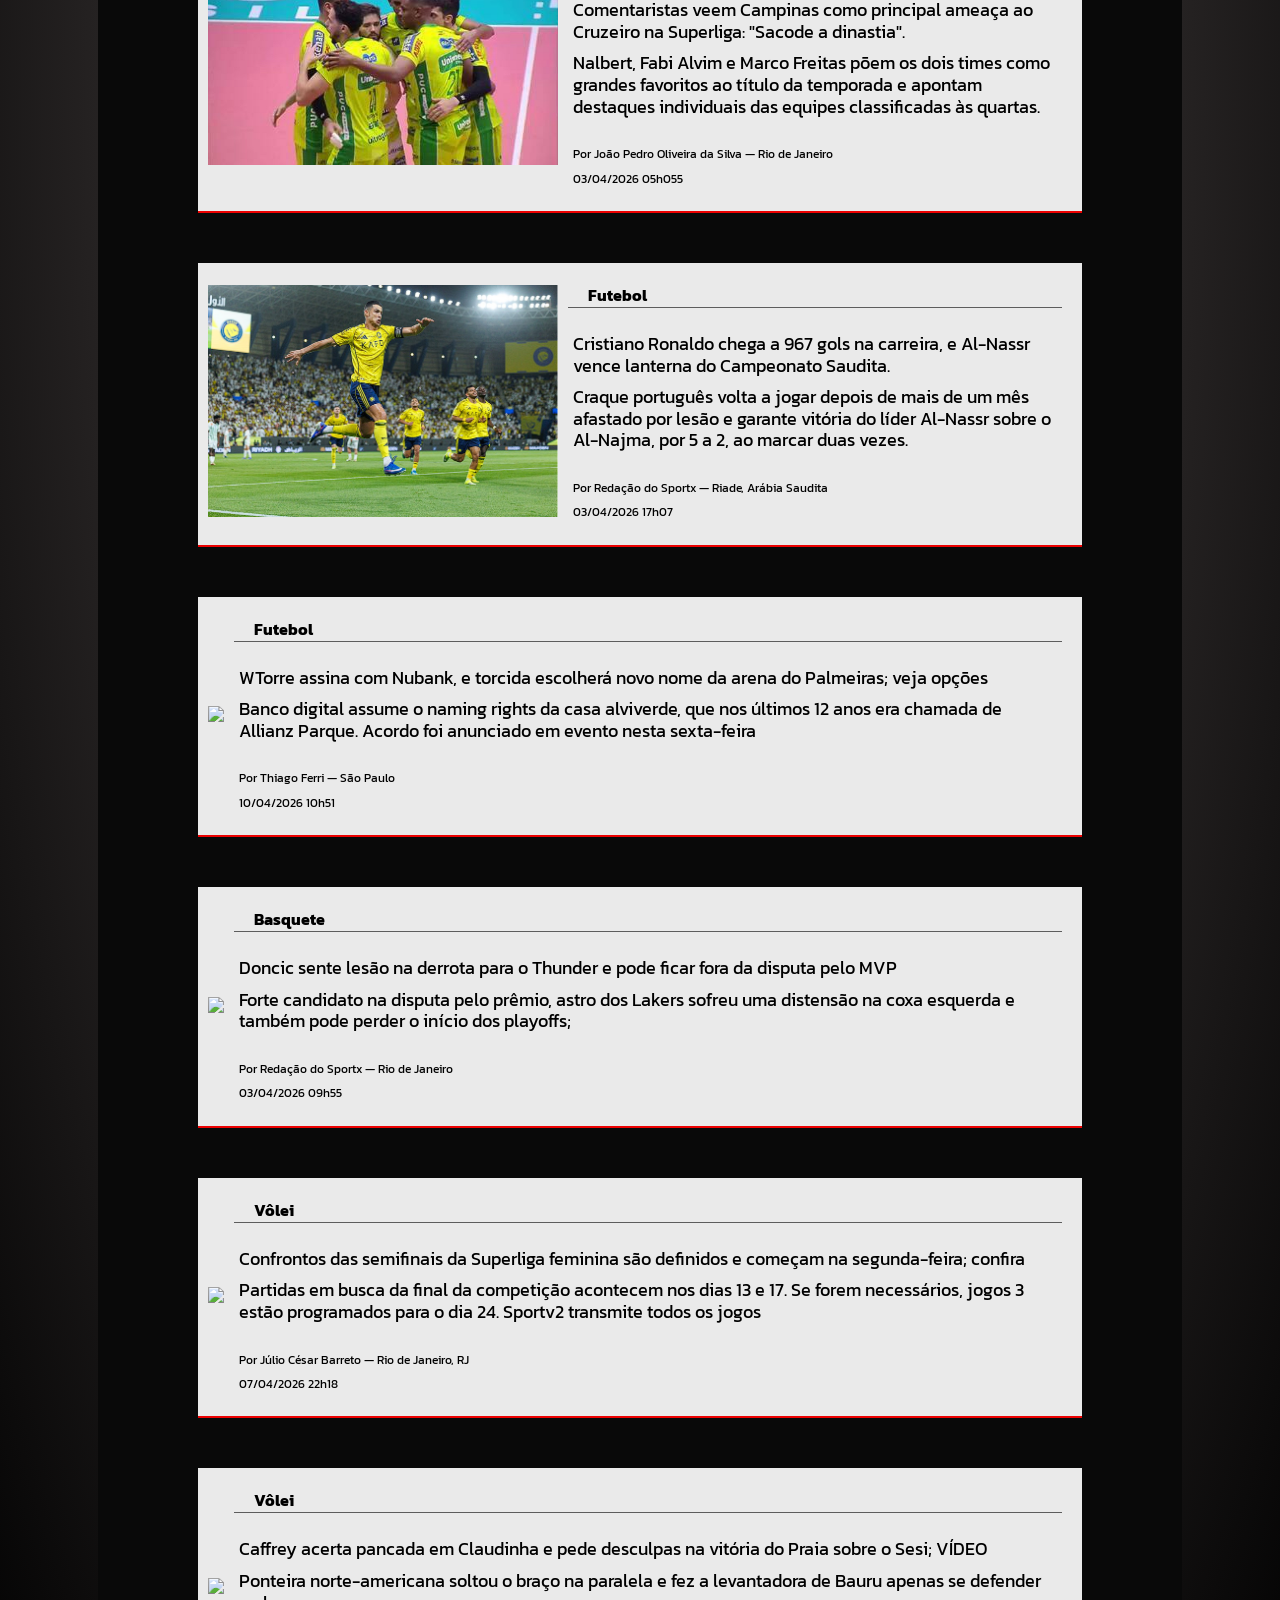
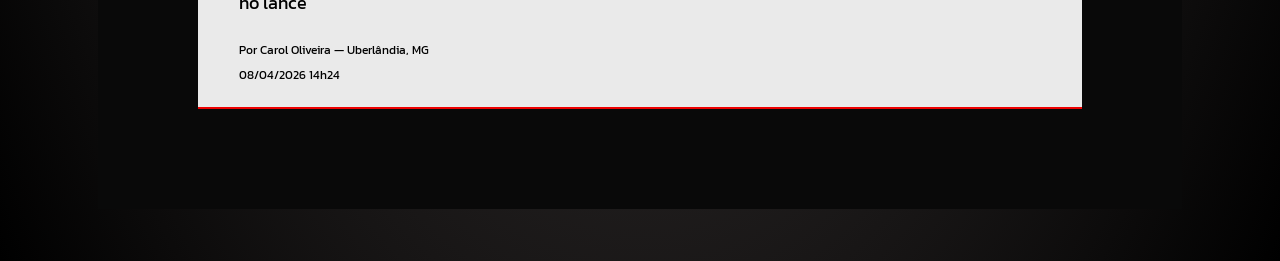
==== commit 07400e5c: "Add files via upload" ====
--- a/index.html
+++ b/index.html
@@ -31,7 +31,7 @@
     <div class="interface-topo">
     <section>
       <h1 >TRANSMISSÃO DE<span style="color: rgb(212, 13, 13);"><br>FUTEBOL AO VIVO</span></h1>
-      <p class="texto">Assista aos melhores jogos do mundo em alta definição e muito mais em um só lugar.</p>
+      <p>Assista aos melhores jogos do mundo em alta definição e muito mais em um só lugar.</p>
     </section>
     <section class="primeira-imagem"><img src="Imagens_SportX/Harrykane.png"></section>
     <section class="segundo-botao-jogos">
@@ -65,7 +65,6 @@
                 <p>Por Robert Goya Arruda Ferro e Leonardo Araújo Santos — São Paulo</p>
                 <p>03/04/2026 18h28</p> 
                 </div>
-              </div>
           </section>
           <section class="bloco-noticias">
             <a href="Comentaristas veem Campinas como principal ameaça ao Cruzeiro.html"><img src="Imagens_SportX/vôlei_cruzeiro_campinas.png"></a>
@@ -77,24 +76,72 @@
                 <p>Por João Pedro Oliveira da Silva — Rio de Janeiro</p>
                 <p>03/04/2026 05h055</p>
                 </div>
-              </div>
           </section>
           <section class="bloco-noticias">
-            <a><img src="Imagens_SportX/cristiano_ronaldo.png"></a>
+            <a href="Cristiano Ronaldo chega a 967 gols.html"><img src="Imagens_SportX/cristiano_ronaldo.png"></a>
               <div class="noticias-informacoes">
                 <h4>Futebol</h4>
-                <a><p>Cristiano Ronaldo chega a 967 gols na carreira, e Al-Nassr vence lanterna do Campeonato Saudita.</p>
+                <a href="Cristiano Ronaldo chega a 967 gols.html"><p>Cristiano Ronaldo chega a 967 gols na carreira, e Al-Nassr vence lanterna do Campeonato Saudita.</p>
                 <div class="esconder-texto"><p>Craque português volta a jogar depois de mais de um mês afastado por lesão e garante vitória do líder Al-Nassr sobre o Al-Najma, por 5 a 2, ao marcar duas vezes.</p></div></a>
                 <div class="texto-pequeno">
                 <p>Por Redação do Sportx  — Riade, Arábia Saudita</p>
                 <p>03/04/2026 17h07</p> 
                 </div>
-              </div>
+              </div>   
           </section>
+          <section class="bloco-noticias">
+            <a href="WTorre assina com Nubank.html"><img src="Imagens_SportX/palmeiras_estadio_nubank.png"></a>
+              <div class="noticias-informacoes">
+                <h4>Futebol</h4>
+                <a href="WTorre assina com Nubank.html"><p>WTorre assina com Nubank, e torcida escolherá novo nome da arena do Palmeiras; veja opções</p>
+                <div class="esconder-texto"><p>Banco digital assume o naming rights da casa alviverde, que nos últimos 12 anos era chamada de Allianz Parque. Acordo foi anunciado em evento nesta sexta-feira</p></div></a>
+                <div class="texto-pequeno">
+                <p>Por Thiago Ferri — São Paulo</p>
+                <p>10/04/2026 10h51</p> 
+                </div>
+              </div>   
+          </section>
+          <section class="bloco-noticias">
+            <a href="Doncic sente lesão na derrota para o Thunder e pode ficar fora da disputa pelo MVP.html"><img src="Imagens_SportX/Doncic.png"></a>
+              <div class="noticias-informacoes">
+                <h4>Basquete</h4>
+                <a href="Doncic sente lesão na derrota para o Thunder e pode ficar fora da disputa pelo MVP.html"><p>Doncic sente lesão na derrota para o Thunder e pode ficar fora da disputa pelo MVP</p>
+                <div class="esconder-texto"><p>Forte candidato na disputa pelo prêmio, astro dos Lakers sofreu uma distensão na coxa esquerda e também pode perder o início dos playoffs;</p></div></a>
+                <div class="texto-pequeno">
+                <p>Por Redação do Sportx — Rio de Janeiro</p>
+                <p>03/04/2026 09h55</p> 
+                </div>
+              </div>   
+          </section>
+          <section class="bloco-noticias">
+            <a href="Semifinais da Superliga feminina.html"><img src="Imagens_SportX/Ginásio do Ibirapuera.png"></a>
+              <div class="noticias-informacoes">
+                <h4>Vôlei</h4>
+                <a href="Semifinais da Superliga feminina.html"><p>Confrontos das semifinais da Superliga feminina são definidos e começam na segunda-feira; confira</p>
+                <div class="esconder-texto"><p>Partidas em busca da final da competição acontecem nos dias 13 e 17. Se forem necessários, jogos 3 estão programados para o dia 24. Sportv2 transmite todos os jogos</p></div></a>
+                <div class="texto-pequeno">
+                <p>Por Júlio César Barreto — Rio de Janeiro, RJ</p>
+                <p>07/04/2026 22h18</p> 
+                </div>
+              </div>   
+          </section>
+          <section class="bloco-noticias">
+            <a href="Caffrey acerta pancada em Claudinha.html"><img src="Imagens_SportX/Pancada Caffrey Claudinha.png"></a>
+              <div class="noticias-informacoes">
+                <h4>Vôlei</h4>
+                <a href="Caffrey acerta pancada em Claudinha.html"><p>Caffrey acerta pancada em Claudinha e pede desculpas na vitória do Praia sobre o Sesi; VÍDEO</p>
+                <div class="esconder-texto"><p>Ponteira norte-americana soltou o braço na paralela e fez a levantadora de Bauru apenas se defender no lance</p></div></a>
+                <div class="texto-pequeno">
+                <p>Por Carol Oliveira — Uberlândia, MG</p>
+                <p>08/04/2026 14h24</p> 
+                </div>
+              </div>   
           </section>
         </div>
-    </div>
+    </div>   
   </div>
+</div>
+</div>
 </div>
 </main>
 </body>
--- a/Css/Style.css
+++ b/Css/Style.css
@@ -3,6 +3,7 @@
     padding: 0;
     box-sizing: border-box;
     font-family: "Kanit", sans-serif;
+    scroll-behavior: smooth;
 }
 
  body{  
@@ -92,6 +93,7 @@
         font-size: 18px;
         color: rgb(182, 182, 182);
         padding: 20px;
+        text-align: center;
      }
          .interface-topo img{
             width: auto;
@@ -216,7 +218,7 @@
             padding: 10px;
             border-bottom: 2px solid rgb(236, 1, 1);
             align-items: center;
-            background-color: white;
+            background-color: #EAEAEA;
         }
         .bloco-noticias img{
             width: 350px;
@@ -235,6 +237,7 @@
            flex-direction: column;
            font-size: 18px;
            line-height: 1.2;
+           color: black;
         }
         .noticias-informacoes h4{
            text-align: left;
@@ -255,13 +258,15 @@
         max-width:1600px;
         padding: 0 4%;
         margin: 0px auto;
-        background-color: rgb(9, 9, 9);
+        background-color: rgb(17, 17, 17);
         text-align: center;
         border-bottom: 2px solid transparent;
         background-clip: padding-box;
+        border-bottom: 2px solid rgb(255, 204, 109);
+        padding-bottom: 30px;
         }
         .interface-topo-noticia h2{
-            color: white;
+            color: #EAEAEA;
             text-align: left;
             padding: 30px;
             padding-top: 40px;
@@ -269,7 +274,8 @@
         }
          .interface-topo-noticia img{
             margin-top: 40px;
-            box-shadow: 0px 0px 30px rgba(255, 255, 255, 0.3);
+            box-shadow: 0px 0px 5px rgba(255, 255, 255, 0.3);
+            max-width: 700px;
         }
         .interface-topo-noticia p{
             color: white;
@@ -282,6 +288,32 @@
             margin-bottom: 40px;
             text-align: center;
             font-size: 14px;
+        }
+        .descricao-noticia {
+            padding-top: 5px;
+            padding-bottom: 40px;
+            border-bottom: 2px solid rgb(100, 100, 100) ;
+        }
+        .descricao-noticia p{
+            color: #CFCFCF;
+        }
+        .noticia-texto p{
+            color: white;
+            text-align: left;
+            margin: 5px;
+            padding: 12px;
+        }
+        .calendario h3,p{
+            color: #EAEAEA;
+            text-align: left;
+            padding: 5px;
+        }
+        .calendario li{
+            color: #CFCFCF;
+            margin-left: 40px;
+        }
+        .calendario h3{
+            margin: 20px;
         }
     @media screen and (max-width:1150px){
         .div-inteira{
